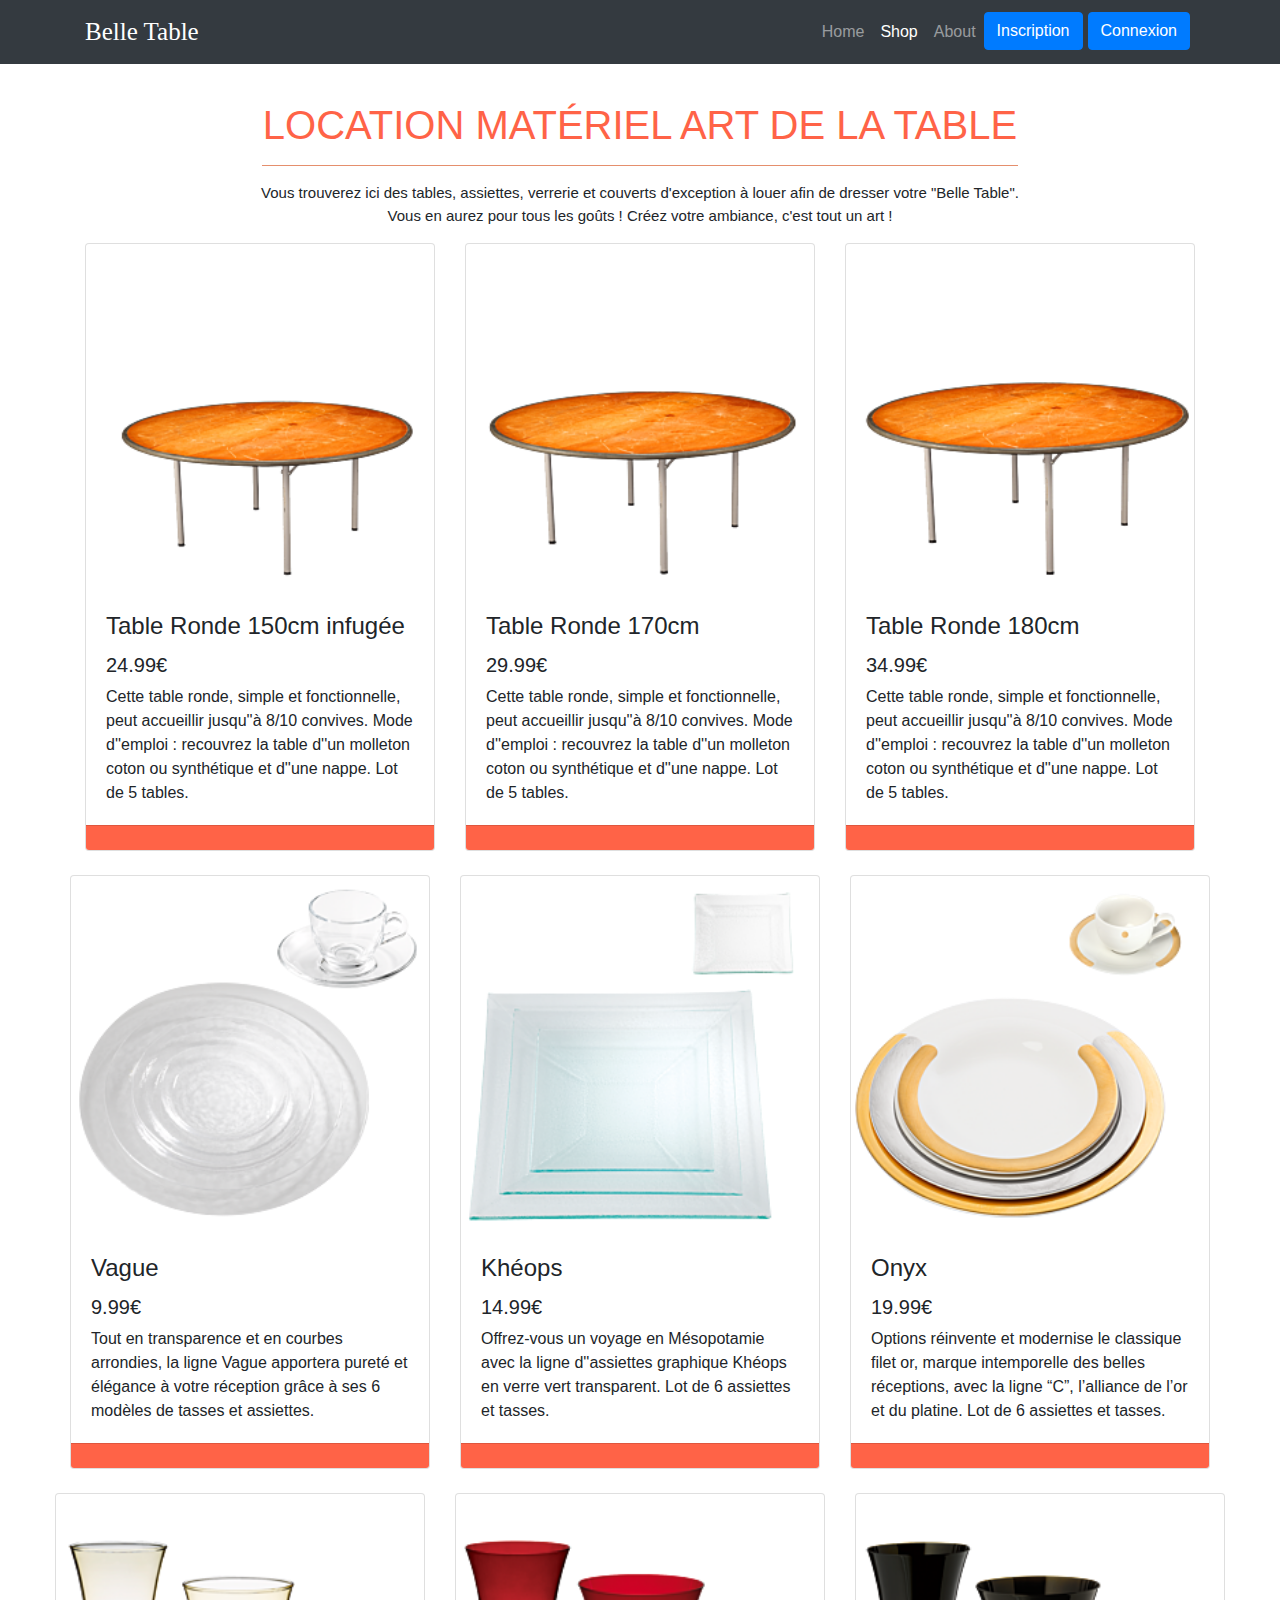
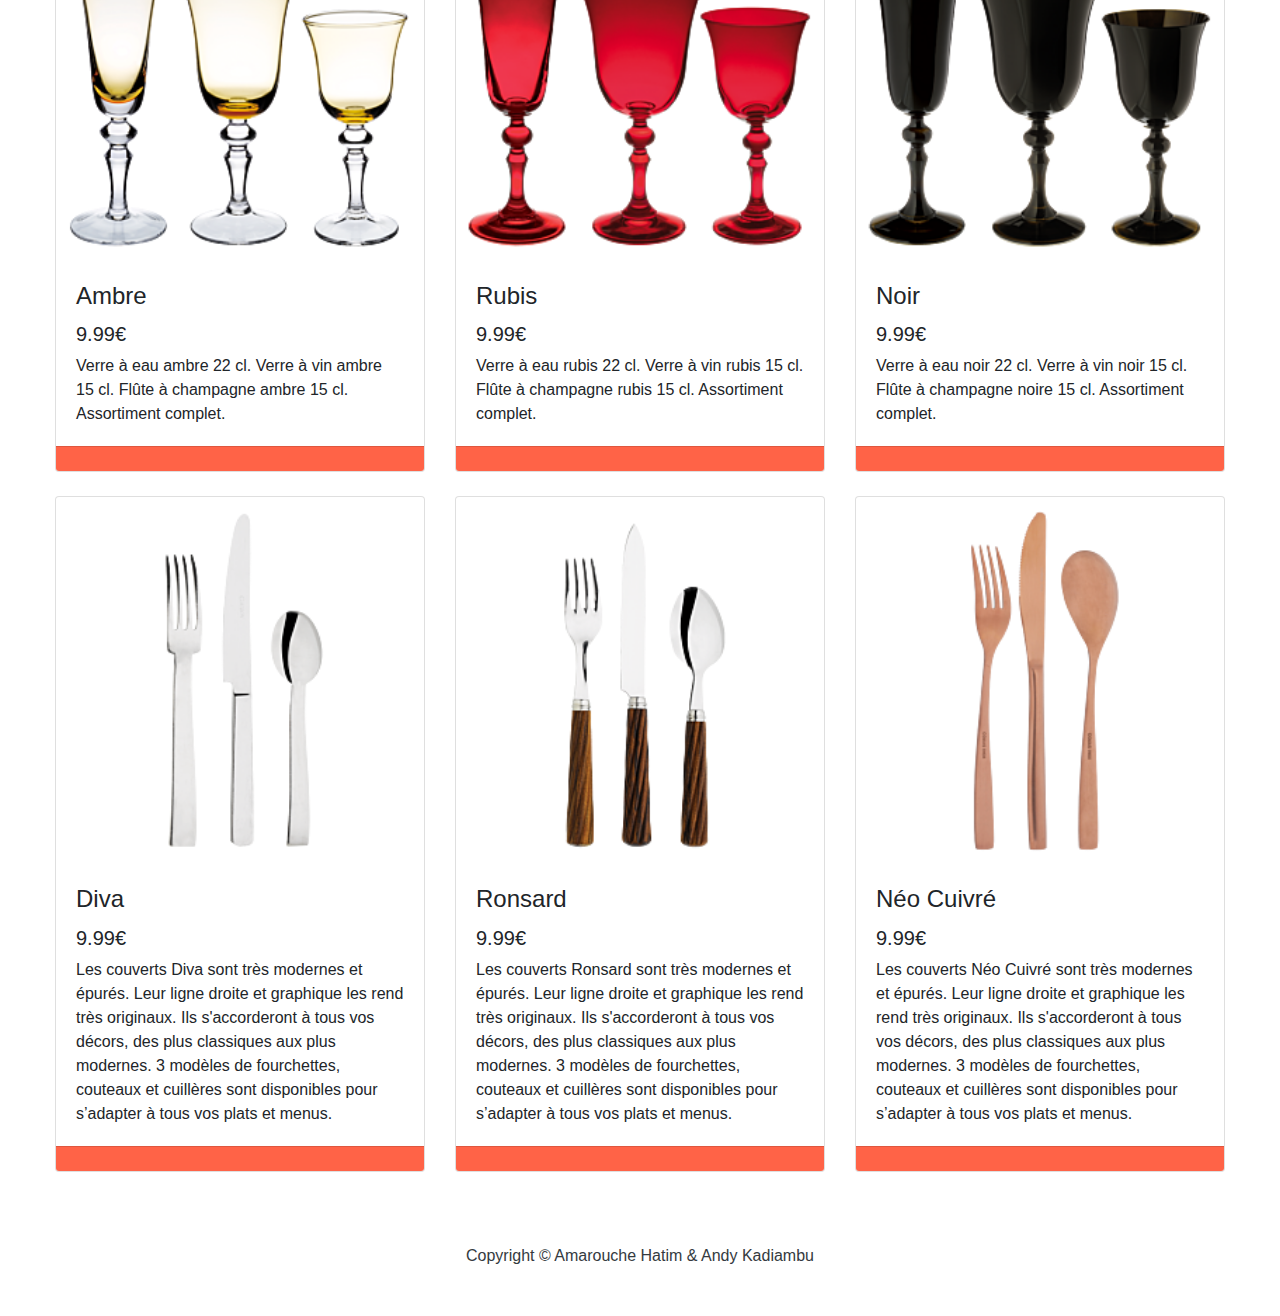
==== Interface/index2.html @ d2f86540 "Add files via upload" ====
<!DOCTYPE html>

<html lang="fr">

<head>

  <meta charset="utf-8">
  <meta name="viewport" content="width=device-width, initial-scale=1, shrink-to-fit=no">
  <meta name="description" content="">
  <meta name="author" content="">

  <title>Belle Table</title>

  <!-- Bootstrap core CSS -->
  <link href="vendor/bootstrap/css/bootstrap.min.css" rel="stylesheet">

  <!-- Custom styles for this template -->
  <link href="css/style2.css" rel="stylesheet">

</head>

  <body>

    <nav class="navbar navbar-expand-lg navbar-dark bg-dark fixed-top">
      <div class="container">
        <a class="logo navbar-brand" href="index.html">Belle Table</a>

        <button class="navbar-toggler" type="button" data-toggle="collapse" data-target="#navbarResponsive" aria-controls="navbarResponsive" aria-expanded="false" aria-label="Toggle navigation">
          <span class="navbar-toggler-icon"></span>
        </button>
        <div class="collapse navbar-collapse" id="navbarResponsive">
          <ul class="navbar-nav ml-auto">
            <li class="nav-item">
              <a class="nav-link" href="index.html">Home
                <span class="sr-only">(current)</span>
              </a>
            </li>
            <li class="nav-item active">
              <a class="nav-link" href="index2.html">Shop</a>
            </li>
            <li class="nav-item">
              <a class="nav-link" href="index3.html">About</a>
            </li>
          <li class="button1 nav-item">
            <a class="btn btn-primary btn-xl" href="index5.html">Inscription</a>
          </li>
          <li class="button1 nav-item">
            <a class="btn btn-primary btn-xl" href="index6.php">Connexion</a>
          </li>

          </ul>
        </div>
      </div>
    </nav>

<div class="container">

  <div class="row">

    <div class="col-lg-6">


      </div>

    </div>
    <!-- /.col-lg-3 -->

    <div class="col-lg-12">

    <h1 class="title1 text-center"> LOCATION MATÉRIEL ART DE LA TABLE </h1>
            <hr width="70%" color="#FFA07A" />
    <p class="p1 text-center"> Vous trouverez ici des tables, assiettes, verrerie et couverts d'exception à louer afin de dresser votre "Belle Table". <br />
    Vous en aurez pour tous les goûts ! Créez votre ambiance, c'est tout un art ! </p>
      </div>

      <div class="row">

        <div class="col-lg-4 col-md-6 mb-4">
          <div class="card h-100">
            <a href="#"><img class="card-img-top" src="css/table.png" alt=""></a>
            <div class="card-body">
              <h4 class="card-title">
                <a>Table Ronde 150cm infugée</a>
              </h4>
              <h5>24.99€</h5>
              <p class="card-text">Cette table ronde, simple et fonctionnelle, peut accueillir jusqu''à 8/10 convives. Mode d''emploi : recouvrez la table d''un molleton coton ou synthétique et d''une nappe. Lot de 5 tables.</p>
            </div>
            <div class="unecarte card-footer">

  <!-- <small class="text-muted">&#9733; &#9733; &#9733; &#9734; &#9734;</small> -->
            </div>
          </div>
        </div>

        <div class="col-lg-4 col-md-6 mb-4">
          <div class="card h-100">
            <a href="#"><img class="card-img-top" src="css/table1.png" alt=""></a>
            <div class="card-body">
              <h4 class="card-title">
                <a>Table Ronde 170cm</a>
              </h4>
              <h5>29.99€</h5>
              <p class="card-text">Cette table ronde, simple et fonctionnelle, peut accueillir jusqu''à 8/10 convives. Mode d''emploi : recouvrez la table d''un molleton coton ou synthétique et d''une nappe. Lot de 5 tables.</p>
            </div>
            <div class="unecarte card-footer">
        <!--      <small class="text-muted">&#9733; &#9733; &#9733; &#9733; &#9733;</small> -->
            </div>
          </div>
        </div>

        <div class="col-lg-4 col-md-6 mb-4">
          <div class="card h-100">
            <a href="#"><img class="card-img-top" src="css/table2.png" alt=""></a>
            <div class="card-body">
              <h4 class="card-title">
                <a>Table Ronde 180cm</a>
              </h4>
              <h5>34.99€</h5>
<p class="card-text">Cette table ronde, simple et fonctionnelle, peut accueillir jusqu''à 8/10 convives. Mode d''emploi : recouvrez la table d''un molleton coton ou synthétique et d''une nappe. Lot de 5 tables.</p>
            </div>
            <div class="unecarte card-footer">
          <!--    <small class="text-muted">&#9733; &#9733; &#9733; &#9733; &#9733;</small> -->
            </div>
          </div>
        </div>

        <div class="row">

          <div class="col-lg-4 col-md-6 mb-4">
            <div class="card h-100">
              <a href="#"><img class="card-img-top" src="css/assiette.png" alt=""></a>
              <div class="card-body">
                <h4 class="card-title">
                  <a>Vague</a>
                </h4>
                <h5>9.99€</h5>
          <p class="card-text">Tout en transparence et en courbes arrondies, la ligne Vague apportera pureté et élégance à votre réception grâce à ses 6 modèles de tasses et assiettes. </p>
              </div>
              <div class="unecarte card-footer">
              <!--  <small class="text-muted">&#9733; &#9733; &#9733; &#9734; &#9734;</small> -->
              </div>
            </div>
          </div>

          <div class="col-lg-4 col-md-6 mb-4">
            <div class="card h-100">
              <a href="#"><img class="card-img-top" src="css/assiette1.png" alt=""></a>
              <div class="card-body">
                <h4 class="card-title">
                  <a>Khéops</a>
                </h4>
                <h5>14.99€</h5>
          <p class="card-text">Offrez-vous un voyage en Mésopotamie avec la ligne d''assiettes graphique Khéops en verre vert transparent. Lot de 6 assiettes et tasses.</p>
              </div>
              <div class="unecarte card-footer">
                <!-- <small class="text-muted">&#9733; &#9733; &#9733; &#9733; &#9734;</small> -->
              </div>
            </div>
          </div>

          <div class="col-lg-4 col-md-6 mb-4">
            <div class="card h-100">
              <a href="#"><img class="card-img-top" src="css/assiette2.png" alt=""></a>
              <div class="card-body">
                <h4 class="card-title">
                  <a>Onyx</a>
                </h4>
                <h5>19.99€</h5>
          <p class="card-text">Options réinvente et modernise le classique filet or, marque intemporelle des belles réceptions, avec la ligne “C”, l’alliance de l’or et du platine. Lot de 6 assiettes et tasses.</p>
              </div>
              <div class="unecarte card-footer">
              <!--  <small class="text-muted">&#9733; &#9733; &#9733; &#9733; &#9734;</small> -->
              </div>
            </div>
          </div>

        <div class="row">

          <div class="col-lg-4 col-md-6 mb-4">
            <div class="card h-100">
              <a href="#"><img class="card-img-top" src="css/verre.png" alt=""></a>
              <div class="card-body">
                <h4 class="card-title">
                  <a>Ambre</a>
                </h4>
                <h5>9.99€</h5>
  <p class="card-text">Verre à eau ambre 22 cl. Verre à vin ambre 15 cl. Flûte à champagne ambre 15 cl. Assortiment complet.</p>
              </div>
              <div class="unecarte card-footer">
            <!--    <small class="text-muted">&#9733; &#9733; &#9733; &#9733; &#9734;</small> -->
              </div>
            </div>
          </div>

          <div class="col-lg-4 col-md-6 mb-4">
            <div class="card h-100">
              <a href="#"><img class="card-img-top" src="css/verre1.png" alt=""></a>
              <div class="card-body">
                <h4 class="card-title">
                  <a>Rubis</a>
                </h4>
                <h5>9.99€</h5>
  <p class="card-text">Verre à eau rubis 22 cl. Verre à vin rubis 15 cl. Flûte à champagne rubis 15 cl. Assortiment complet.</p>
              </div>
              <div class="unecarte card-footer">
                <!-- <small class="text-muted">&#9733; &#9733; &#9733; &#9733; &#9734;</small> -->
              </div>
            </div>
          </div>

          <div class="col-lg-4 col-md-6 mb-4">
            <div class="card h-100">
              <a href="#"><img class="card-img-top" src="css/verre2.png" alt=""></a>
              <div class="card-body">
                <h4 class="card-title">
                  <a>Noir</a>
                </h4>
                <h5>9.99€</h5>
  <p class="card-text">Verre à eau noir 22 cl. Verre à vin noir 15 cl. Flûte à champagne noire 15 cl. Assortiment complet.</p>
              </div>
              <div class="unecarte card-footer">
              <!--  <small class="text-muted">&#9733; &#9733; &#9733; &#9733; &#9734;</small> -->
              </div>
            </div>
          </div>

        <div class="col-lg-4 col-md-6 mb-4">
          <div class="card h-100">
            <a href="#"><img class="card-img-top" src="css/couverts.png" alt=""></a>
            <div class="card-body">
              <h4 class="card-title">
                <a>Diva</a>
              </h4>
              <h5>9.99€</h5>
<p class="card-text"> Les couverts Diva sont très modernes et épurés. Leur ligne droite et graphique les rend très originaux. Ils s'accorderont à tous vos décors, des plus classiques aux plus modernes. 3 modèles de fourchettes, couteaux et cuillères sont disponibles pour s’adapter à tous vos plats et menus. </p>
            </div>
            <div class="unecarte card-footer">
              <!--<small class="text-muted">&#9733; &#9733; &#9733; &#9733; &#9734;</small>-->
            </div>
          </div>
        </div>

        <div class="col-lg-4 col-md-6 mb-4">
          <div class="card h-100">
            <a href="#"><img class="card-img-top" src="css/couverts1.png" alt=""></a>
            <div class="card-body">
              <h4 class="card-title">
                <a>Ronsard</a>
              </h4>
                <h5>9.99€</h5>
    <p class="card-text"> Les couverts Ronsard sont très modernes et épurés. Leur ligne droite et graphique les rend très originaux. Ils s'accorderont à tous vos décors, des plus classiques aux plus modernes. 3 modèles de fourchettes, couteaux et cuillères sont disponibles pour s’adapter à tous vos plats et menus. </p>
            </div>
            <div class="unecarte card-footer">
            <!--  <small class="text-muted">&#9733; &#9733; &#9733; &#9733; &#9734;</small>-->
            </div>
          </div>
        </div>

        <div class="col-lg-4 col-md-6 mb-4">
          <div class="card h-100">
            <a href="#"><img class="card-img-top" src="css/couverts2.png" alt=""></a>
            <div class="card-body">
              <h4 class="card-title">
                <a>Néo Cuivré</a>
              </h4>
              <h5>9.99€</h5>
  <p class="card-text"> Les couverts Néo Cuivré sont très modernes et épurés. Leur ligne droite et graphique les rend très originaux. Ils s'accorderont à tous vos décors, des plus classiques aux plus modernes. 3 modèles de fourchettes, couteaux et cuillères sont disponibles pour s’adapter à tous vos plats et menus. </p>
            </div>
            <div class="unecarte card-footer">
            <!--  <small class="text-muted">&#9733; &#9733; &#9733; &#9733; &#9734;</small> -->
            </div>
          </div>
        </div>

      </div>
      <!-- /.row -->

    </div>
    <!-- /.col-lg-9 -->

  </div>
  <!-- /.row -->

  </div>
  <!-- /.container -->

  <!-- Footer -->
  <footer class="py-5">
  <div class="container">
    <p class="m-0 text-center text-dark">Copyright &copy; Amarouche Hatim & Andy Kadiambu</p>
  </div>
  <!-- /.container -->
  </footer>



</body>

</html>
---- Interface/css/style2.css ----
body {
  padding-top: 100px;

}

.p1 {

font-size: 15px;
}

.title1 {

  color: #FF6347;
  font-size:40px;

}

.logo {

  font-size: 25px;
  font-family: Brush Script MT;
}


.unecarte {

  background-color: #FF6347;

}

.button1 {

  padding-right: 5px;

}
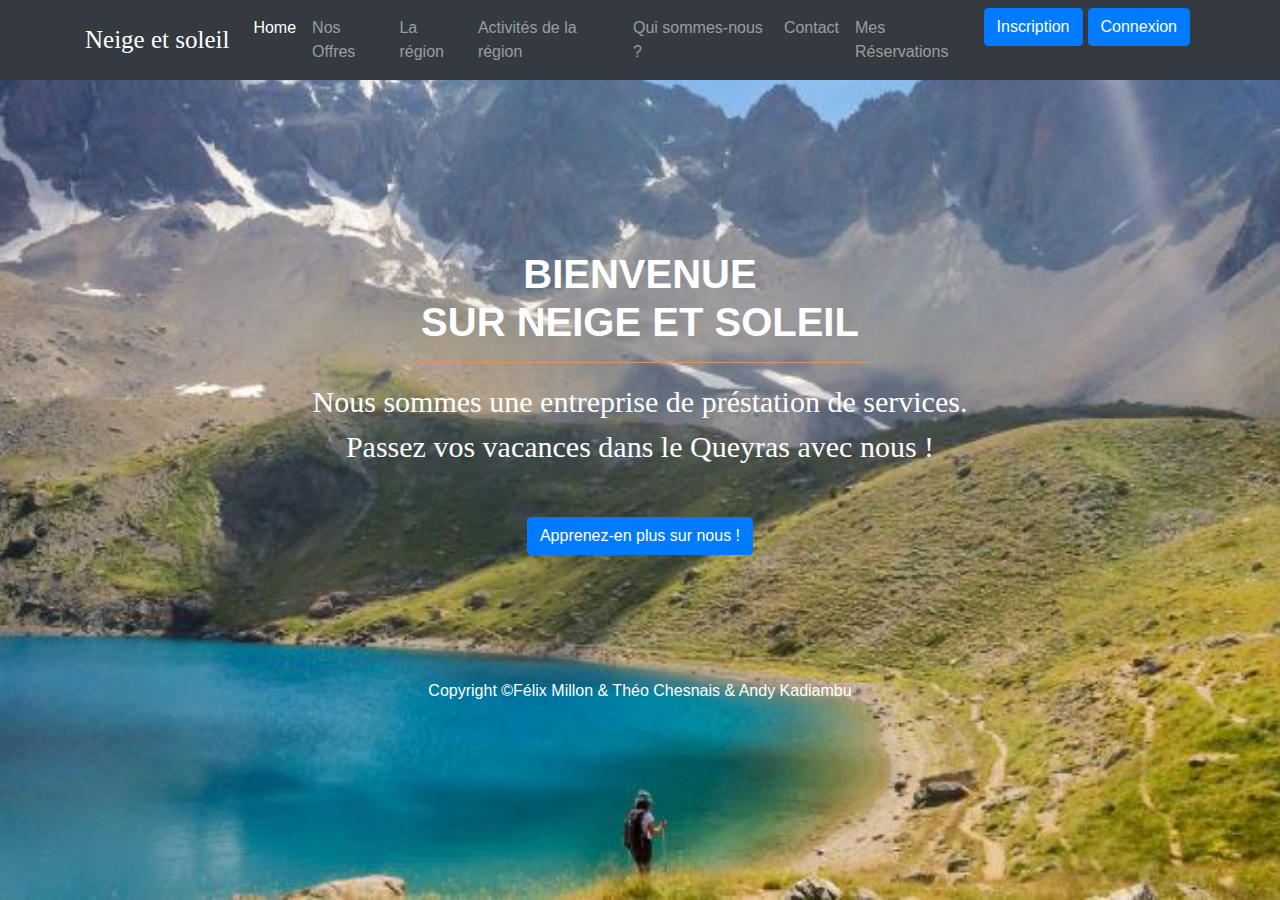
==== commit a87f058b: "Update index2.html" ====
--- a/Interface/index2.html
+++ b/Interface/index2.html
@@ -1,299 +1,113 @@
 <!DOCTYPE html>
-
 <html lang="fr">
 
-<head>
+  <head>
 
-  <meta charset="utf-8">
-  <meta name="viewport" content="width=device-width, initial-scale=1, shrink-to-fit=no">
-  <meta name="description" content="">
-  <meta name="author" content="">
+    <meta charset="utf-8">
+    <meta name="viewport" content="width=device-width, initial-scale=1, shrink-to-fit=no">
+    <meta name="description" content="">
+    <meta name="author" content="">
 
-  <title>Belle Table</title>
+    <title>Belle Table</title>
 
-  <!-- Bootstrap core CSS -->
-  <link href="vendor/bootstrap/css/bootstrap.min.css" rel="stylesheet">
+    <!-- Bootstrap core CSS -->
+    <link href="vendor/bootstrap/css/bootstrap.min.css" rel="stylesheet">
 
-  <!-- Custom styles for this template -->
-  <link href="css/style2.css" rel="stylesheet">
+    <!-- Custom styles for this template -->
+    <link href="css/style.css" rel="stylesheet">
 
-</head>
+  </head>
 
   <body>
 
+    <!-- Navigation -->
+
     <nav class="navbar navbar-expand-lg navbar-dark bg-dark fixed-top">
       <div class="container">
-        <a class="logo navbar-brand" href="index.html">Belle Table</a>
+        <a class="logo navbar-brand" href="index.html">Neige et soleil</a>
 
         <button class="navbar-toggler" type="button" data-toggle="collapse" data-target="#navbarResponsive" aria-controls="navbarResponsive" aria-expanded="false" aria-label="Toggle navigation">
           <span class="navbar-toggler-icon"></span>
         </button>
         <div class="collapse navbar-collapse" id="navbarResponsive">
           <ul class="navbar-nav ml-auto">
+            
+            <li class="nav-item active">
+
+                <a class="nav-link" href="index.html">Home<span class="sr-only">(current)</span></a>
+
+            </li>
+            
             <li class="nav-item">
-              <a class="nav-link" href="index.html">Home
-                <span class="sr-only">(current)</span>
-              </a>
+                <a class="nav-link" href="">Nos Offres</a>
             </li>
-            <li class="nav-item active">
-              <a class="nav-link" href="index2.html">Shop</a>
+            
+            <li class="nav-item">
+                <a class="nav-link" href="">La région</a>
             </li>
+            
             <li class="nav-item">
-              <a class="nav-link" href="index3.html">About</a>
+              <a class="nav-link" href="">Activités de la région</a>
             </li>
-          <li class="button1 nav-item">
-            <a class="btn btn-primary btn-xl" href="index5.html">Inscription</a>
-          </li>
-          <li class="button1 nav-item">
-            <a class="btn btn-primary btn-xl" href="index6.php">Connexion</a>
-          </li>
+            
+            <li class="nav-item">
+                <a class="nav-link" href="">Qui sommes-nous ?</a>
+            </li>
+            
+            <li class="nav-item">
+              <a class="nav-link" href="">Contact</a>
+            </li>
+            
+            <li class="nav-item">
+              <a class="nav-link" href="">Mes Réservations</a>
+            </li>
+            
+            
+            <li class="button1 nav-item">
+            
+              <a class="btn btn-primary btn-xl" href="index5.html">Inscription</a>
+            
+            </li>
+            
+            <li class="button1 nav-item">
+            
+              <a class="btn btn-primary btn-xl" href="">Connexion</a>
+            
+            </li>
 
           </ul>
         </div>
       </div>
     </nav>
 
-<div class="container">
+    <header class="tete">
+       <div class="container my-auto">
+        <div class="row">
+          <div class="col-lg-10 mx-auto">
+            <h1 class="text-uppercase">
+              <strong class="presentation">Bienvenue<br /> sur Neige et Soleil</strong>
+            <hr width="50%" color="#FFA07A" />
+            </h1>
 
-  <div class="row">
-
-    <div class="col-lg-6">
+          </div>
+          <div class="col-lg-8 mx-auto">
+            <p class="texto text-faded mb-5">Nous sommes une entreprise de préstation de services. Passez vos vacances dans le Queyras avec nous !</p>
+            <a class="btn btn-primary btn-xl" href="index3.html">Apprenez-en plus sur nous !</a>
+          </div>
+        </div>
+      </div>
 
 
-      </div>
+    </header>
 
-    </div>
-    <!-- /.col-lg-3 -->
+<br /><br /><br />
 
-    <div class="col-lg-12">
+<footer class="py-5">
+<div class="container">
+  <p class="m-1 text-center text-white">Copyright &copy;Félix Millon & Théo Chesnais & Andy Kadiambu</p>
+</div>
+</footer>
 
-    <h1 class="title1 text-center"> LOCATION MATÉRIEL ART DE LA TABLE </h1>
-            <hr width="70%" color="#FFA07A" />
-    <p class="p1 text-center"> Vous trouverez ici des tables, assiettes, verrerie et couverts d'exception à louer afin de dresser votre "Belle Table". <br />
-    Vous en aurez pour tous les goûts ! Créez votre ambiance, c'est tout un art ! </p>
-      </div>
-
-      <div class="row">
-
-        <div class="col-lg-4 col-md-6 mb-4">
-          <div class="card h-100">
-            <a href="#"><img class="card-img-top" src="css/table.png" alt=""></a>
-            <div class="card-body">
-              <h4 class="card-title">
-                <a>Table Ronde 150cm infugée</a>
-              </h4>
-              <h5>24.99€</h5>
-              <p class="card-text">Cette table ronde, simple et fonctionnelle, peut accueillir jusqu''à 8/10 convives. Mode d''emploi : recouvrez la table d''un molleton coton ou synthétique et d''une nappe. Lot de 5 tables.</p>
-            </div>
-            <div class="unecarte card-footer">
-
-  <!-- <small class="text-muted">&#9733; &#9733; &#9733; &#9734; &#9734;</small> -->
-            </div>
-          </div>
-        </div>
-
-        <div class="col-lg-4 col-md-6 mb-4">
-          <div class="card h-100">
-            <a href="#"><img class="card-img-top" src="css/table1.png" alt=""></a>
-            <div class="card-body">
-              <h4 class="card-title">
-                <a>Table Ronde 170cm</a>
-              </h4>
-              <h5>29.99€</h5>
-              <p class="card-text">Cette table ronde, simple et fonctionnelle, peut accueillir jusqu''à 8/10 convives. Mode d''emploi : recouvrez la table d''un molleton coton ou synthétique et d''une nappe. Lot de 5 tables.</p>
-            </div>
-            <div class="unecarte card-footer">
-        <!--      <small class="text-muted">&#9733; &#9733; &#9733; &#9733; &#9733;</small> -->
-            </div>
-          </div>
-        </div>
-
-        <div class="col-lg-4 col-md-6 mb-4">
-          <div class="card h-100">
-            <a href="#"><img class="card-img-top" src="css/table2.png" alt=""></a>
-            <div class="card-body">
-              <h4 class="card-title">
-                <a>Table Ronde 180cm</a>
-              </h4>
-              <h5>34.99€</h5>
-<p class="card-text">Cette table ronde, simple et fonctionnelle, peut accueillir jusqu''à 8/10 convives. Mode d''emploi : recouvrez la table d''un molleton coton ou synthétique et d''une nappe. Lot de 5 tables.</p>
-            </div>
-            <div class="unecarte card-footer">
-          <!--    <small class="text-muted">&#9733; &#9733; &#9733; &#9733; &#9733;</small> -->
-            </div>
-          </div>
-        </div>
-
-        <div class="row">
-
-          <div class="col-lg-4 col-md-6 mb-4">
-            <div class="card h-100">
-              <a href="#"><img class="card-img-top" src="css/assiette.png" alt=""></a>
-              <div class="card-body">
-                <h4 class="card-title">
-                  <a>Vague</a>
-                </h4>
-                <h5>9.99€</h5>
-          <p class="card-text">Tout en transparence et en courbes arrondies, la ligne Vague apportera pureté et élégance à votre réception grâce à ses 6 modèles de tasses et assiettes. </p>
-              </div>
-              <div class="unecarte card-footer">
-              <!--  <small class="text-muted">&#9733; &#9733; &#9733; &#9734; &#9734;</small> -->
-              </div>
-            </div>
-          </div>
-
-          <div class="col-lg-4 col-md-6 mb-4">
-            <div class="card h-100">
-              <a href="#"><img class="card-img-top" src="css/assiette1.png" alt=""></a>
-              <div class="card-body">
-                <h4 class="card-title">
-                  <a>Khéops</a>
-                </h4>
-                <h5>14.99€</h5>
-          <p class="card-text">Offrez-vous un voyage en Mésopotamie avec la ligne d''assiettes graphique Khéops en verre vert transparent. Lot de 6 assiettes et tasses.</p>
-              </div>
-              <div class="unecarte card-footer">
-                <!-- <small class="text-muted">&#9733; &#9733; &#9733; &#9733; &#9734;</small> -->
-              </div>
-            </div>
-          </div>
-
-          <div class="col-lg-4 col-md-6 mb-4">
-            <div class="card h-100">
-              <a href="#"><img class="card-img-top" src="css/assiette2.png" alt=""></a>
-              <div class="card-body">
-                <h4 class="card-title">
-                  <a>Onyx</a>
-                </h4>
-                <h5>19.99€</h5>
-          <p class="card-text">Options réinvente et modernise le classique filet or, marque intemporelle des belles réceptions, avec la ligne “C”, l’alliance de l’or et du platine. Lot de 6 assiettes et tasses.</p>
-              </div>
-              <div class="unecarte card-footer">
-              <!--  <small class="text-muted">&#9733; &#9733; &#9733; &#9733; &#9734;</small> -->
-              </div>
-            </div>
-          </div>
-
-        <div class="row">
-
-          <div class="col-lg-4 col-md-6 mb-4">
-            <div class="card h-100">
-              <a href="#"><img class="card-img-top" src="css/verre.png" alt=""></a>
-              <div class="card-body">
-                <h4 class="card-title">
-                  <a>Ambre</a>
-                </h4>
-                <h5>9.99€</h5>
-  <p class="card-text">Verre à eau ambre 22 cl. Verre à vin ambre 15 cl. Flûte à champagne ambre 15 cl. Assortiment complet.</p>
-              </div>
-              <div class="unecarte card-footer">
-            <!--    <small class="text-muted">&#9733; &#9733; &#9733; &#9733; &#9734;</small> -->
-              </div>
-            </div>
-          </div>
-
-          <div class="col-lg-4 col-md-6 mb-4">
-            <div class="card h-100">
-              <a href="#"><img class="card-img-top" src="css/verre1.png" alt=""></a>
-              <div class="card-body">
-                <h4 class="card-title">
-                  <a>Rubis</a>
-                </h4>
-                <h5>9.99€</h5>
-  <p class="card-text">Verre à eau rubis 22 cl. Verre à vin rubis 15 cl. Flûte à champagne rubis 15 cl. Assortiment complet.</p>
-              </div>
-              <div class="unecarte card-footer">
-                <!-- <small class="text-muted">&#9733; &#9733; &#9733; &#9733; &#9734;</small> -->
-              </div>
-            </div>
-          </div>
-
-          <div class="col-lg-4 col-md-6 mb-4">
-            <div class="card h-100">
-              <a href="#"><img class="card-img-top" src="css/verre2.png" alt=""></a>
-              <div class="card-body">
-                <h4 class="card-title">
-                  <a>Noir</a>
-                </h4>
-                <h5>9.99€</h5>
-  <p class="card-text">Verre à eau noir 22 cl. Verre à vin noir 15 cl. Flûte à champagne noire 15 cl. Assortiment complet.</p>
-              </div>
-              <div class="unecarte card-footer">
-              <!--  <small class="text-muted">&#9733; &#9733; &#9733; &#9733; &#9734;</small> -->
-              </div>
-            </div>
-          </div>
-
-        <div class="col-lg-4 col-md-6 mb-4">
-          <div class="card h-100">
-            <a href="#"><img class="card-img-top" src="css/couverts.png" alt=""></a>
-            <div class="card-body">
-              <h4 class="card-title">
-                <a>Diva</a>
-              </h4>
-              <h5>9.99€</h5>
-<p class="card-text"> Les couverts Diva sont très modernes et épurés. Leur ligne droite et graphique les rend très originaux. Ils s'accorderont à tous vos décors, des plus classiques aux plus modernes. 3 modèles de fourchettes, couteaux et cuillères sont disponibles pour s’adapter à tous vos plats et menus. </p>
-            </div>
-            <div class="unecarte card-footer">
-              <!--<small class="text-muted">&#9733; &#9733; &#9733; &#9733; &#9734;</small>-->
-            </div>
-          </div>
-        </div>
-
-        <div class="col-lg-4 col-md-6 mb-4">
-          <div class="card h-100">
-            <a href="#"><img class="card-img-top" src="css/couverts1.png" alt=""></a>
-            <div class="card-body">
-              <h4 class="card-title">
-                <a>Ronsard</a>
-              </h4>
-                <h5>9.99€</h5>
-    <p class="card-text"> Les couverts Ronsard sont très modernes et épurés. Leur ligne droite et graphique les rend très originaux. Ils s'accorderont à tous vos décors, des plus classiques aux plus modernes. 3 modèles de fourchettes, couteaux et cuillères sont disponibles pour s’adapter à tous vos plats et menus. </p>
-            </div>
-            <div class="unecarte card-footer">
-            <!--  <small class="text-muted">&#9733; &#9733; &#9733; &#9733; &#9734;</small>-->
-            </div>
-          </div>
-        </div>
-
-        <div class="col-lg-4 col-md-6 mb-4">
-          <div class="card h-100">
-            <a href="#"><img class="card-img-top" src="css/couverts2.png" alt=""></a>
-            <div class="card-body">
-              <h4 class="card-title">
-                <a>Néo Cuivré</a>
-              </h4>
-              <h5>9.99€</h5>
-  <p class="card-text"> Les couverts Néo Cuivré sont très modernes et épurés. Leur ligne droite et graphique les rend très originaux. Ils s'accorderont à tous vos décors, des plus classiques aux plus modernes. 3 modèles de fourchettes, couteaux et cuillères sont disponibles pour s’adapter à tous vos plats et menus. </p>
-            </div>
-            <div class="unecarte card-footer">
-            <!--  <small class="text-muted">&#9733; &#9733; &#9733; &#9733; &#9734;</small> -->
-            </div>
-          </div>
-        </div>
-
-      </div>
-      <!-- /.row -->
-
-    </div>
-    <!-- /.col-lg-9 -->
-
-  </div>
-  <!-- /.row -->
-
-  </div>
-  <!-- /.container -->
-
-  <!-- Footer -->
-  <footer class="py-5">
-  <div class="container">
-    <p class="m-0 text-center text-dark">Copyright &copy; Amarouche Hatim & Andy Kadiambu</p>
-  </div>
-  <!-- /.container -->
-  </footer>
-
-
-
-</body>
+  </body>
 
 </html>
--- a/Interface/css/style.css
+++ b/Interface/css/style.css
@@ -0,0 +1,51 @@
+@font-face {
+    font-family: 'rapscallionregular';
+    src: url('police/RAPSCALL-webfont.eot');
+    src: url('police/RAPSCALL-webfont.eot?#iefix') format('embedded-opentype'),
+         url('police/RAPSCALL-webfont.woff2') format('woff2'),
+         url('police/RAPSCALL-webfont.woff') format('woff'),
+         url('police/RAPSCALL-webfont.ttf') format('truetype'),
+         url('police/RAPSCALL-webfont.svg#rapscallionregular') format('svg');
+    font-weight: normal;
+    font-style: normal;
+
+}
+
+body {
+  padding-top: 250px;
+background-color:white;
+background-image: url("queyras_soleil.jpg");
+background-attachment: fixed;
+background-repeat: no-repeat;
+background-position: center;
+background-size: cover;
+}
+
+.presentation {
+
+  color: white;
+
+}
+
+.texto {
+    font-family: 'rapscallionregular'; 
+    color: white;
+    font-size: 30px;
+}
+
+.tete
+{
+  text-align: center;
+}
+
+.button1 {
+
+  padding-right: 5px;
+
+}
+
+.logo {
+
+  font-size: 25px;
+  font-family: Brush Script MT;
+}
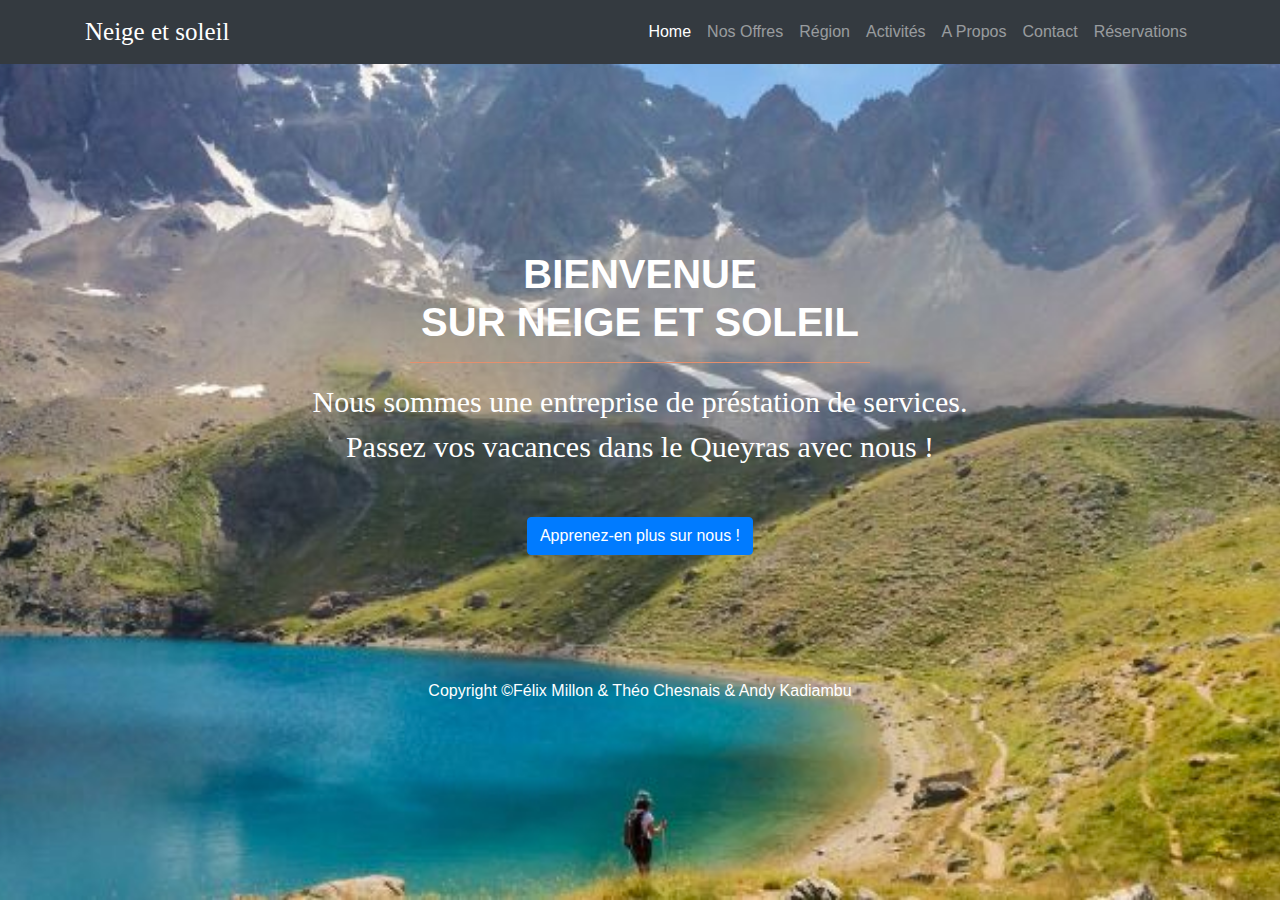
==== commit 64756f99: "Update index2.html" ====
--- a/Interface/index2.html
+++ b/Interface/index2.html
@@ -43,15 +43,15 @@
             </li>
             
             <li class="nav-item">
-                <a class="nav-link" href="">La région</a>
+                <a class="nav-link" href="">Région</a>
             </li>
             
             <li class="nav-item">
-              <a class="nav-link" href="">Activités de la région</a>
+              <a class="nav-link" href="">Activités</a>
             </li>
             
             <li class="nav-item">
-                <a class="nav-link" href="">Qui sommes-nous ?</a>
+                <a class="nav-link" href="">A Propos</a>
             </li>
             
             <li class="nav-item">
@@ -59,22 +59,8 @@
             </li>
             
             <li class="nav-item">
-              <a class="nav-link" href="">Mes Réservations</a>
+              <a class="nav-link" href="">Réservations</a>
             </li>
-            
-            
-            <li class="button1 nav-item">
-            
-              <a class="btn btn-primary btn-xl" href="index5.html">Inscription</a>
-            
-            </li>
-            
-            <li class="button1 nav-item">
-            
-              <a class="btn btn-primary btn-xl" href="">Connexion</a>
-            
-            </li>
-
           </ul>
         </div>
       </div>
